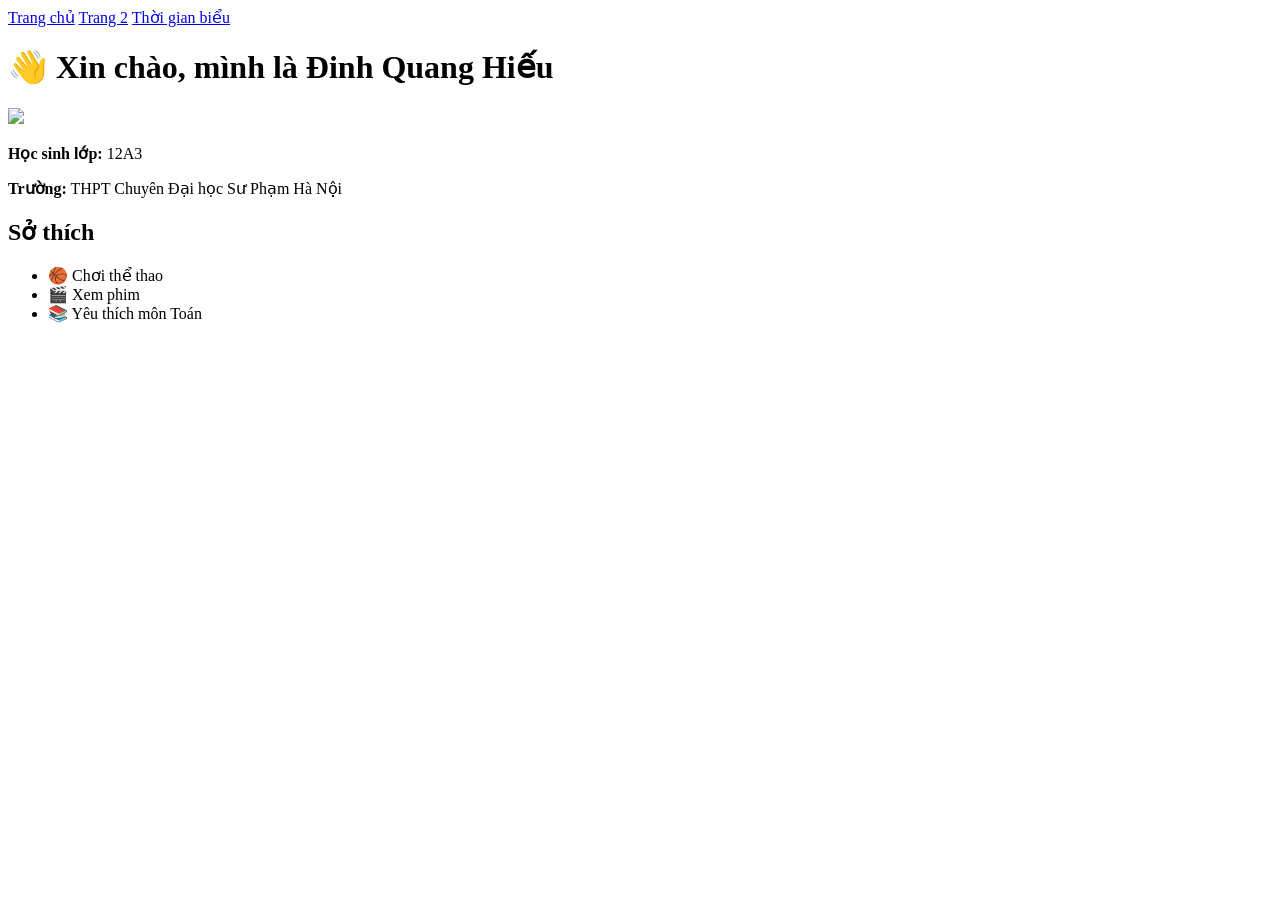
==== index.html @ 7c03e6e5 "Create index.html" ====
<!DOCTYPE html>
<html lang="vi">
<head>
    <meta charset="UTF-8">
    <title>Trang cá nhân - Hiếu</title>
    <link rel="stylesheet" href="style.css">
</head>
<body>

<div class="navbar">
    <a href="index.html">Trang chủ</a>
    <a href="about.html">Trang 2</a>
    <a href="schedule.html">Thời gian biểu</a>
</div>

<div class="container">
    <h1>👋 Xin chào, mình là Đinh Quang Hiếu</h1>

    <img src="avatar.jpg" class="avatar">

    <div class="card">
        <p><b>Học sinh lớp:</b> 12A3</p>
        <p><b>Trường:</b> THPT Chuyên Đại học Sư Phạm Hà Nội</p>
    </div>

    <div class="card">
        <h2>Sở thích</h2>
        <ul>
            <li>🏀 Chơi thể thao</li>
            <li>🎬 Xem phim</li>
            <li>📚 Yêu thích môn Toán</li>
        </ul>
    </div>
</div>

</body>
</html>
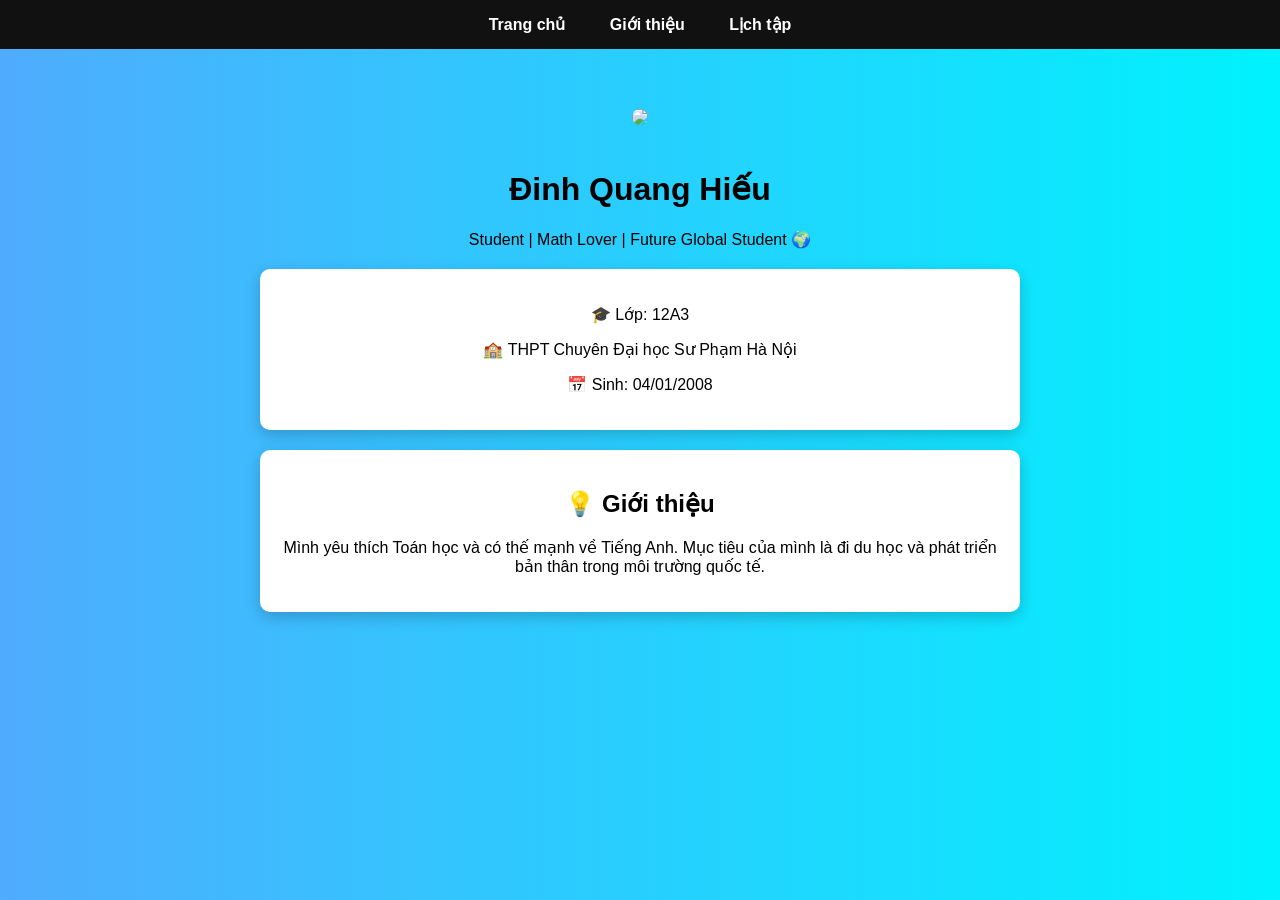
==== commit 0c936b76: "Update index.html" ====
--- a/index.html
+++ b/index.html
@@ -2,35 +2,38 @@
 <html lang="vi">
 <head>
     <meta charset="UTF-8">
-    <title>Trang cá nhân - Hiếu</title>
+    <title>Đinh Quang Hiếu</title>
     <link rel="stylesheet" href="style.css">
 </head>
 <body>
 
 <div class="navbar">
     <a href="index.html">Trang chủ</a>
-    <a href="about.html">Trang 2</a>
-    <a href="schedule.html">Thời gian biểu</a>
+    <a href="about.html">Giới thiệu</a>
+    <a href="schedule.html">Lịch tập</a>
 </div>
 
-<div class="container">
-    <h1>👋 Xin chào, mình là Đinh Quang Hiếu</h1>
+<div class="container fade-in">
 
     <img src="avatar.jpg" class="avatar">
 
+    <h1>Đinh Quang Hiếu</h1>
+    <p class="subtitle">Student | Math Lover | Future Global Student 🌍</p>
+
     <div class="card">
-        <p><b>Học sinh lớp:</b> 12A3</p>
-        <p><b>Trường:</b> THPT Chuyên Đại học Sư Phạm Hà Nội</p>
+        <p>🎓 Lớp: 12A3</p>
+        <p>🏫 THPT Chuyên Đại học Sư Phạm Hà Nội</p>
+        <p>📅 Sinh: 04/01/2008</p>
     </div>
 
     <div class="card">
-        <h2>Sở thích</h2>
-        <ul>
-            <li>🏀 Chơi thể thao</li>
-            <li>🎬 Xem phim</li>
-            <li>📚 Yêu thích môn Toán</li>
-        </ul>
+        <h2>💡 Giới thiệu</h2>
+        <p>
+            Mình yêu thích Toán học và có thế mạnh về Tiếng Anh.
+            Mục tiêu của mình là đi du học và phát triển bản thân trong môi trường quốc tế.
+        </p>
     </div>
+
 </div>
 
 </body>
--- a/style.css
+++ b/style.css
@@ -0,0 +1,57 @@
+body {
+    font-family: Arial, sans-serif;
+    margin: 0;
+    background: linear-gradient(to right, #4facfe, #00f2fe);
+}
+
+.navbar {
+    background: #111;
+    padding: 15px;
+    text-align: center;
+}
+
+.navbar a {
+    color: white;
+    margin: 0 20px;
+    text-decoration: none;
+    font-weight: bold;
+}
+
+.navbar a:hover {
+    color: yellow;
+}
+
+.container {
+    padding: 40px;
+    text-align: center;
+}
+
+.avatar {
+    width: 150px;
+    border-radius: 50%;
+    margin: 20px 0;
+}
+
+.card {
+    background: white;
+    padding: 20px;
+    margin: 20px auto;
+    width: 60%;
+    border-radius: 10px;
+    box-shadow: 0 5px 15px rgba(0,0,0,0.2);
+}
+
+table {
+    width: 100%;
+    border-collapse: collapse;
+}
+
+th, td {
+    padding: 10px;
+    border: 1px solid #ddd;
+}
+
+th {
+    background: #007BFF;
+    color: white;
+}
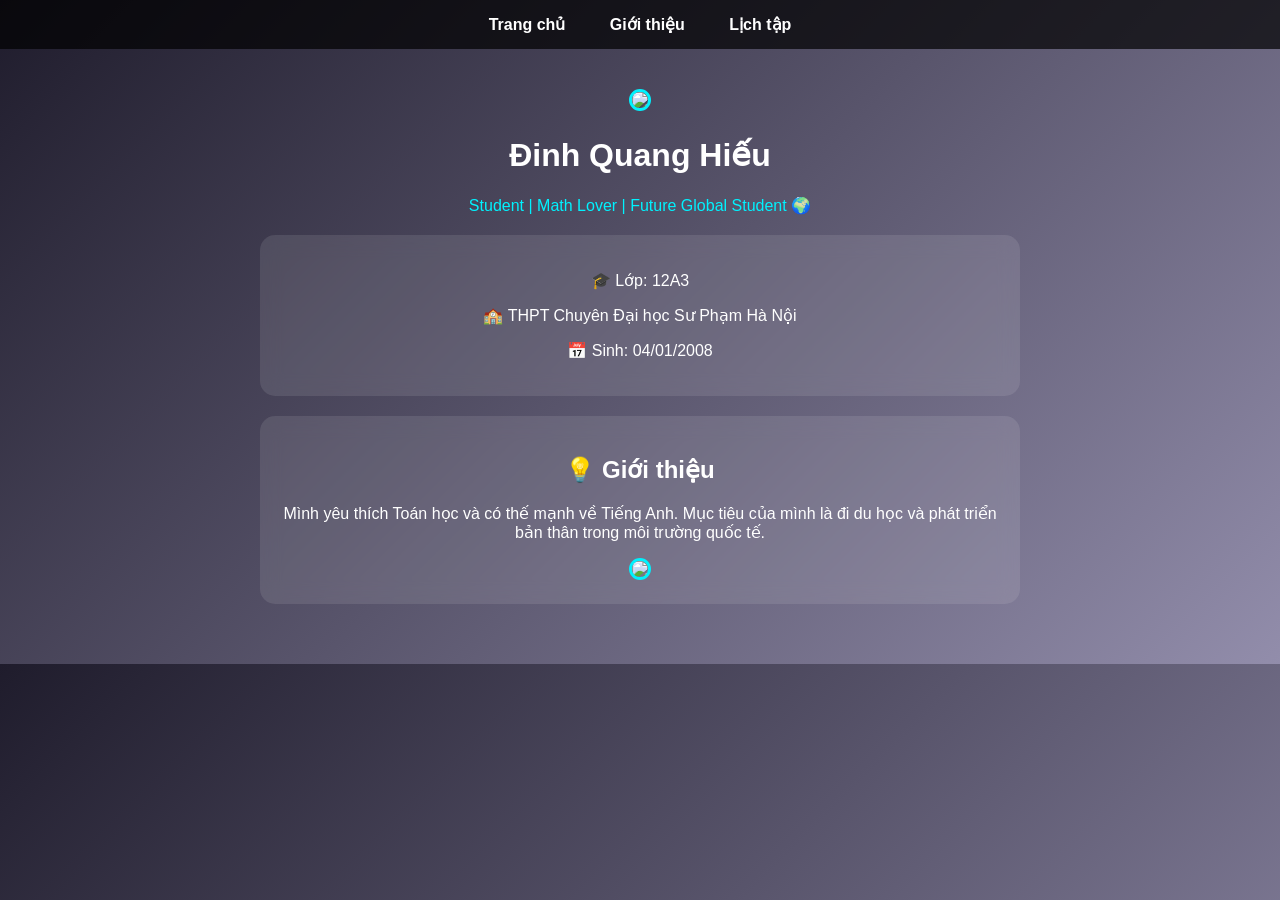
==== commit 5c921dd9: "Update index.html" ====
--- a/index.html
+++ b/index.html
@@ -32,6 +32,7 @@
             Mình yêu thích Toán học và có thế mạnh về Tiếng Anh.
             Mục tiêu của mình là đi du học và phát triển bản thân trong môi trường quốc tế.
         </p>
+        <img src="avatar.jpg" class="avatar">
     </div>
 
 </div>
--- a/style.css
+++ b/style.css
@@ -1,11 +1,12 @@
 body {
-    font-family: Arial, sans-serif;
     margin: 0;
-    background: linear-gradient(to right, #4facfe, #00f2fe);
+    font-family: 'Segoe UI', sans-serif;
+    background: linear-gradient(135deg, #1f1c2c, #928dab);
+    color: white;
 }
 
 .navbar {
-    background: #111;
+    background: rgba(0,0,0,0.7);
     padding: 15px;
     text-align: center;
 }
@@ -15,10 +16,11 @@
     margin: 0 20px;
     text-decoration: none;
     font-weight: bold;
+    transition: 0.3s;
 }
 
 .navbar a:hover {
-    color: yellow;
+    color: #00f2fe;
 }
 
 .container {
@@ -26,19 +28,33 @@
     text-align: center;
 }
 
+.subtitle {
+    color: #00f2fe;
+}
+
 .avatar {
-    width: 150px;
+    width: 160px;
     border-radius: 50%;
-    margin: 20px 0;
+    border: 3px solid #00f2fe;
 }
 
 .card {
-    background: white;
+    background: rgba(255,255,255,0.1);
     padding: 20px;
     margin: 20px auto;
     width: 60%;
-    border-radius: 10px;
-    box-shadow: 0 5px 15px rgba(0,0,0,0.2);
+    border-radius: 15px;
+    backdrop-filter: blur(10px);
+    transition: 0.3s;
+}
+
+.card:hover {
+    transform: scale(1.03);
+}
+
+ul {
+    list-style: none;
+    padding: 0;
 }
 
 table {
@@ -47,11 +63,37 @@
 }
 
 th, td {
-    padding: 10px;
-    border: 1px solid #ddd;
+    padding: 12px;
+    border: 1px solid rgba(255,255,255,0.2);
 }
 
 th {
-    background: #007BFF;
-    color: white;
+    background: #00f2fe;
+    color: black;
 }
+
+input, textarea {
+    width: 90%;
+    padding: 10px;
+    margin: 10px;
+}
+
+button {
+    padding: 10px 20px;
+    background: #00f2fe;
+    border: none;
+    cursor: pointer;
+}
+
+button:hover {
+    background: #00c6ff;
+}
+
+.fade-in {
+    animation: fade 1s ease-in;
+}
+
+@keyframes fade {
+    from {opacity: 0;}
+    to {opacity: 1;}
+}
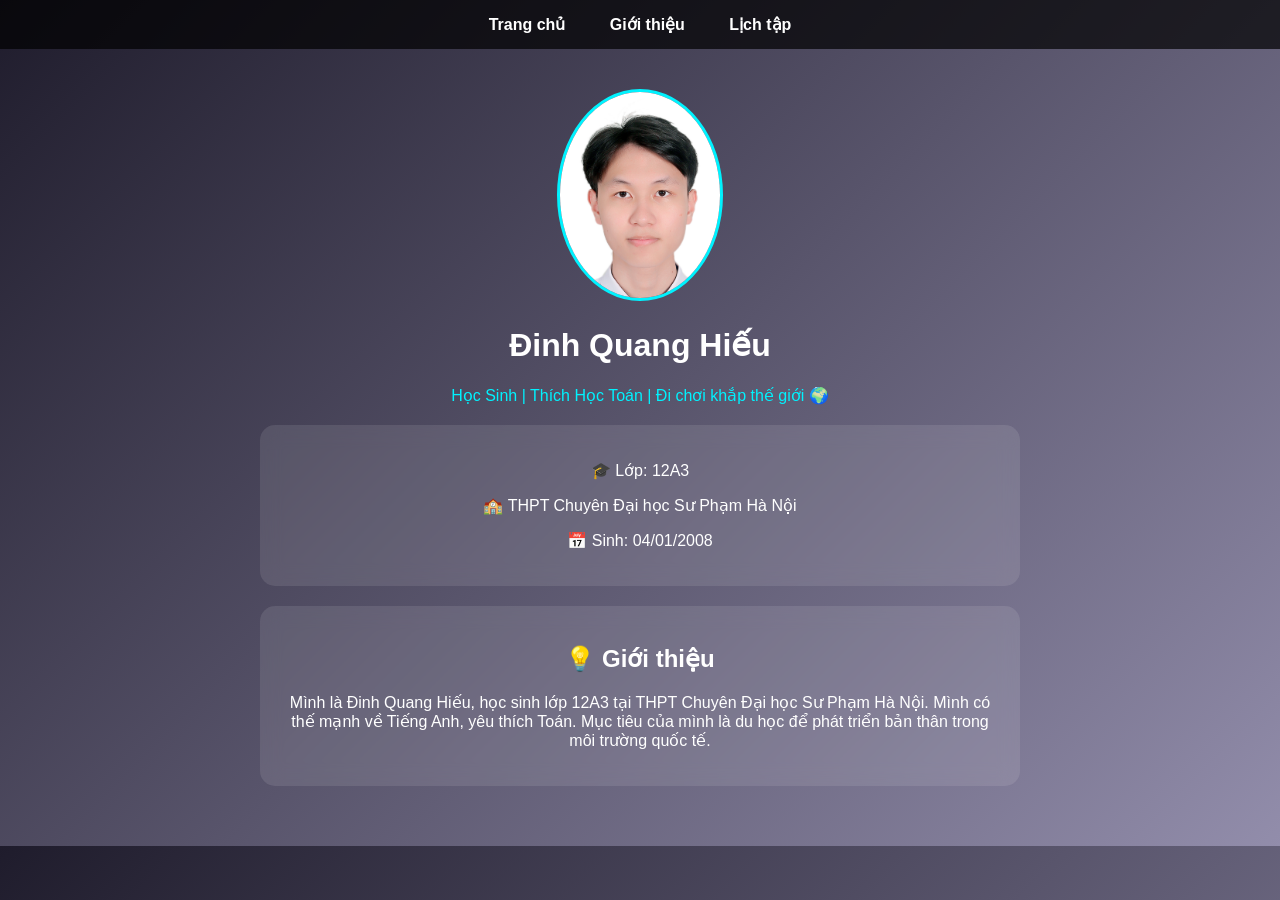
==== commit 54266be1: "Update index.html" ====
--- a/index.html
+++ b/index.html
@@ -18,7 +18,7 @@
     <img src="avatar.jpg" class="avatar">
 
     <h1>Đinh Quang Hiếu</h1>
-    <p class="subtitle">Student | Math Lover | Future Global Student 🌍</p>
+    <p class="subtitle">Học Sinh | Thích Học Toán | Đi chơi khắp thế giới 🌍</p>
 
     <div class="card">
         <p>🎓 Lớp: 12A3</p>
@@ -28,11 +28,11 @@
 
     <div class="card">
         <h2>💡 Giới thiệu</h2>
-        <p>
-            Mình yêu thích Toán học và có thế mạnh về Tiếng Anh.
-            Mục tiêu của mình là đi du học và phát triển bản thân trong môi trường quốc tế.
-        </p>
-        <img src="avatar.jpg" class="avatar">
+        <p><p>
+Mình là Đinh Quang Hiếu, học sinh lớp 12A3 tại THPT Chuyên Đại học Sư Phạm Hà Nội. 
+Mình có thế mạnh về Tiếng Anh, yêu thích Toán. 
+Mục tiêu của mình là du học để phát triển bản thân trong môi trường quốc tế.
+</p>
     </div>
 
 </div>
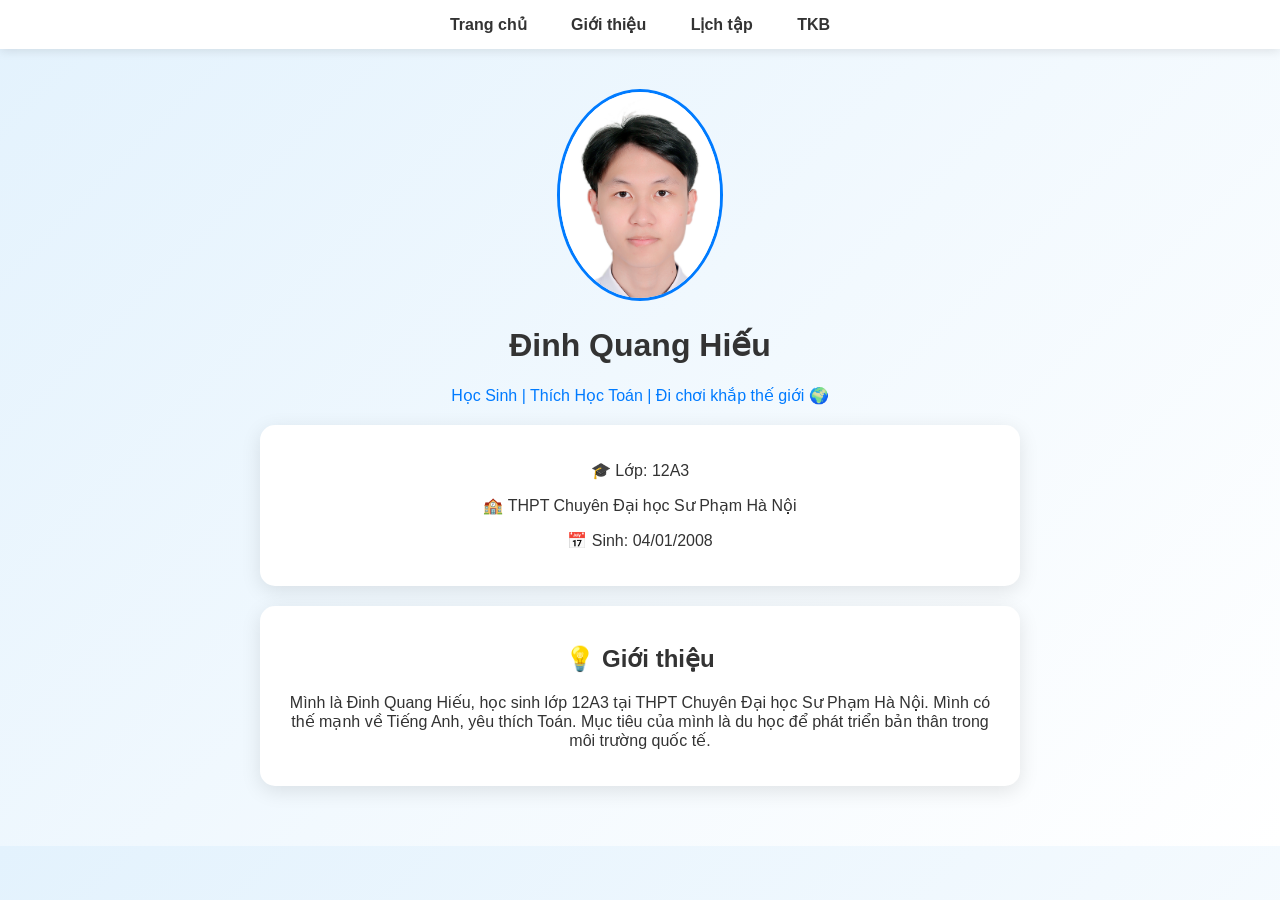
==== commit 9a5ae281: "Update index.html" ====
--- a/index.html
+++ b/index.html
@@ -11,6 +11,7 @@
     <a href="index.html">Trang chủ</a>
     <a href="about.html">Giới thiệu</a>
     <a href="schedule.html">Lịch tập</a>
+    <a href="timetable.html">TKB</a>
 </div>
 
 <div class="container fade-in">
--- a/style.css
+++ b/style.css
@@ -1,26 +1,26 @@
 body {
     margin: 0;
     font-family: 'Segoe UI', sans-serif;
-    background: linear-gradient(135deg, #1f1c2c, #928dab);
-    color: white;
+    background: linear-gradient(135deg, #e3f2fd, #ffffff);
+    color: #333;
 }
 
 .navbar {
-    background: rgba(0,0,0,0.7);
+    background: white;
     padding: 15px;
     text-align: center;
+    box-shadow: 0 2px 10px rgba(0,0,0,0.1);
 }
 
 .navbar a {
-    color: white;
+    color: #333;
     margin: 0 20px;
     text-decoration: none;
     font-weight: bold;
-    transition: 0.3s;
 }
 
 .navbar a:hover {
-    color: #00f2fe;
+    color: #007BFF;
 }
 
 .container {
@@ -29,27 +29,27 @@
 }
 
 .subtitle {
-    color: #00f2fe;
+    color: #007BFF;
 }
 
 .avatar {
     width: 160px;
     border-radius: 50%;
-    border: 3px solid #00f2fe;
+    border: 3px solid #007BFF;
 }
 
 .card {
-    background: rgba(255,255,255,0.1);
+    background: white;
     padding: 20px;
     margin: 20px auto;
     width: 60%;
     border-radius: 15px;
-    backdrop-filter: blur(10px);
+    box-shadow: 0 5px 20px rgba(0,0,0,0.1);
     transition: 0.3s;
 }
 
 .card:hover {
-    transform: scale(1.03);
+    transform: translateY(-5px);
 }
 
 ul {
@@ -64,29 +64,39 @@
 
 th, td {
     padding: 12px;
-    border: 1px solid rgba(255,255,255,0.2);
+    border: 1px solid #ddd;
 }
 
 th {
-    background: #00f2fe;
-    color: black;
+    background: #007BFF;
+    color: white;
 }
 
 input, textarea {
     width: 90%;
     padding: 10px;
     margin: 10px;
+    border: 1px solid #ccc;
+    border-radius: 8px;
 }
 
 button {
     padding: 10px 20px;
-    background: #00f2fe;
+    background: #007BFF;
     border: none;
+    color: white;
     cursor: pointer;
+    border-radius: 8px;
 }
 
 button:hover {
-    background: #00c6ff;
+    background: #0056b3;
+}
+
+.music-name {
+    margin-top: 10px;
+    font-style: italic;
+    color: #007BFF;
 }
 
 .fade-in {
